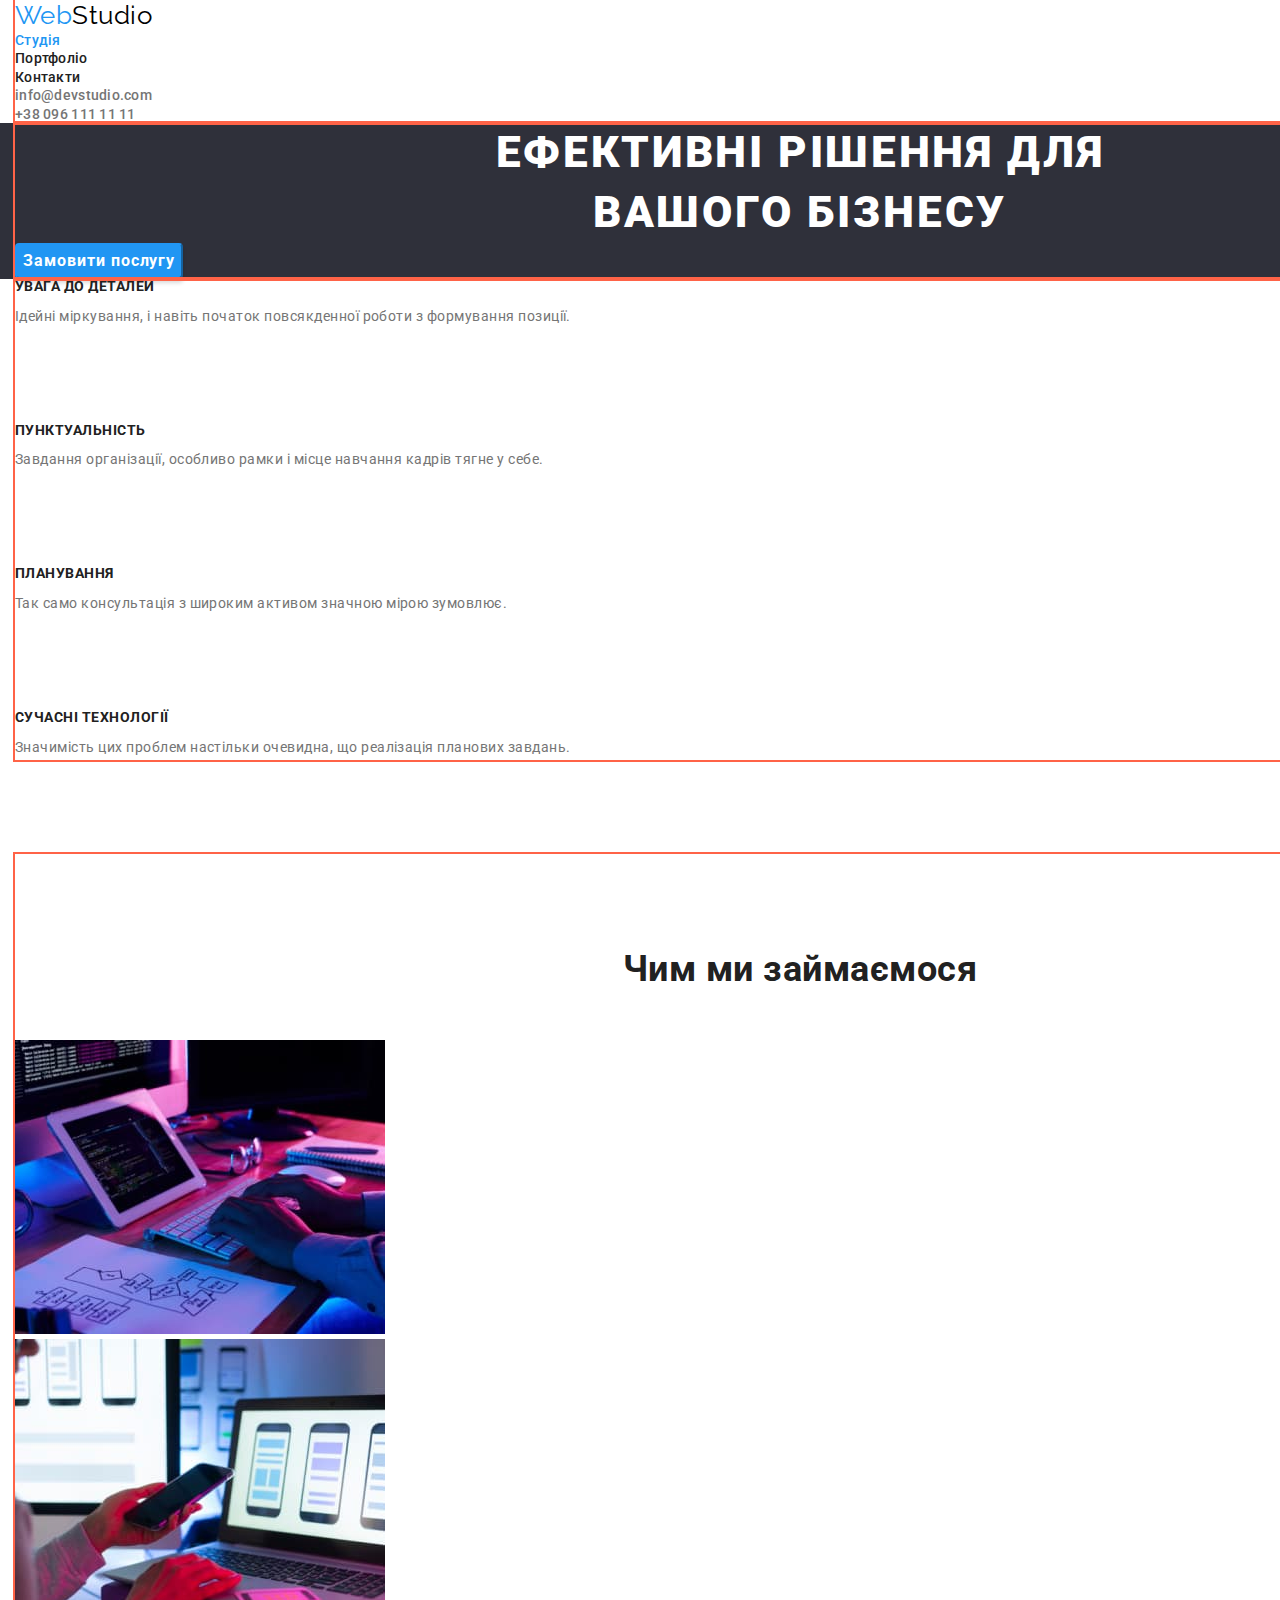
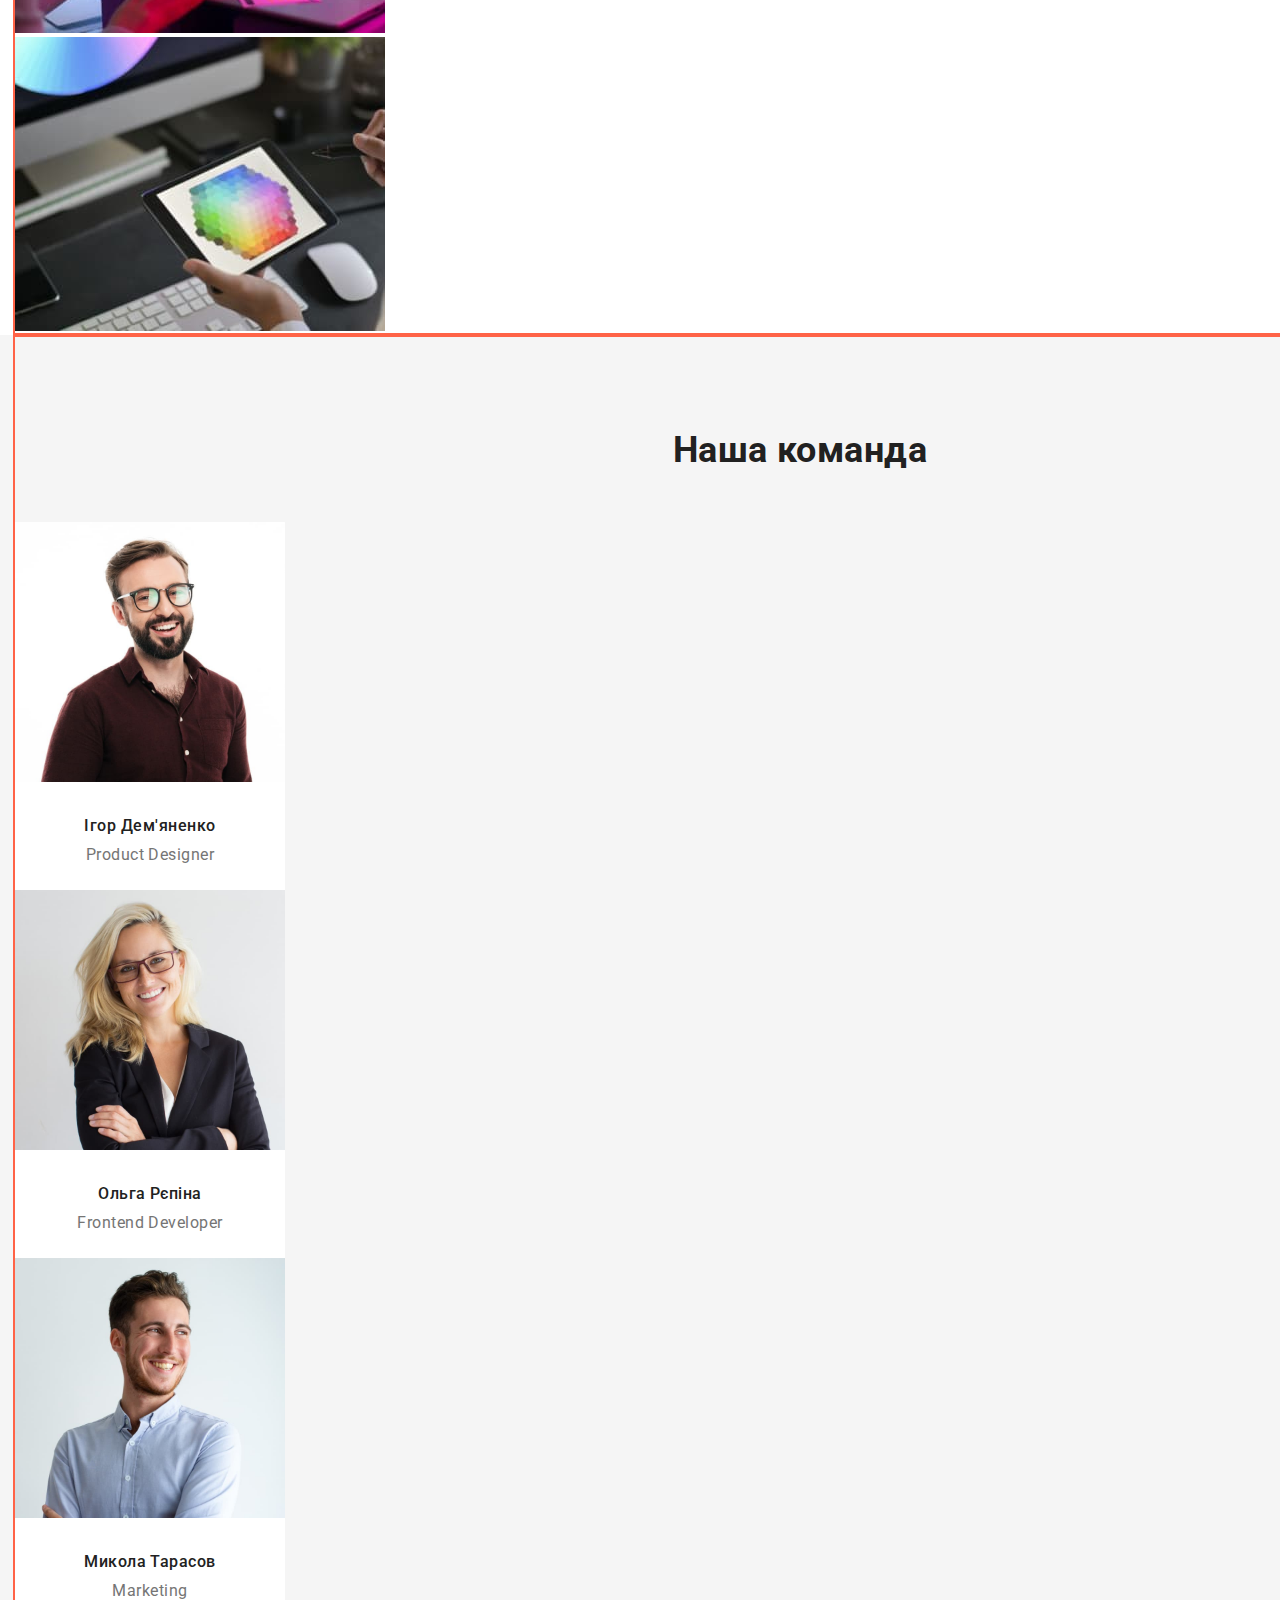
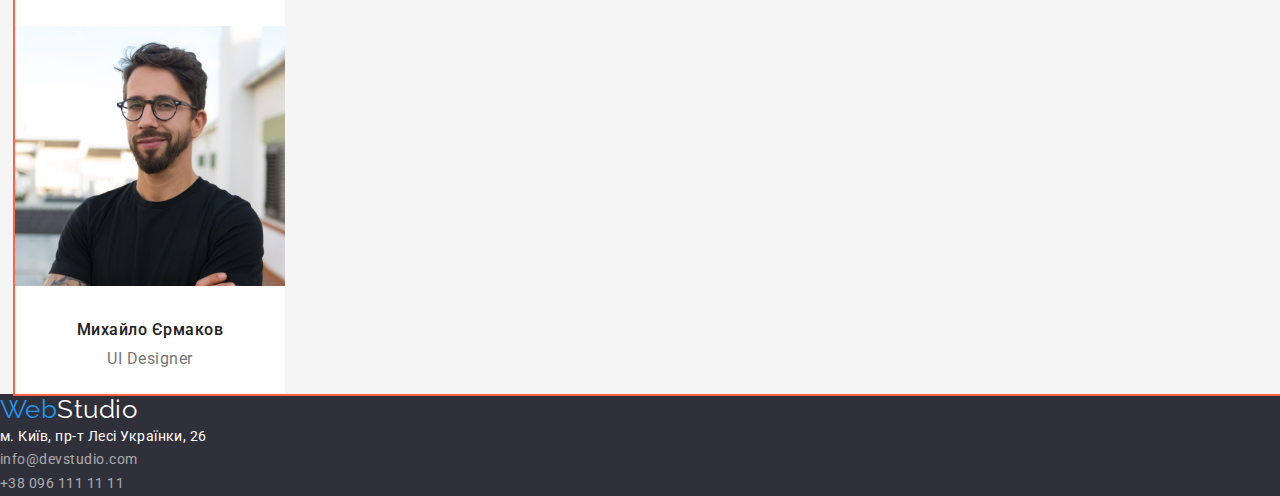
==== index.html @ c51c66f7 "commit add containers" ====
<!DOCTYPE html>
<html lang="en">
<head>
    <meta charset="UTF-8">
    <meta http-equiv="X-UA-Compatible" content="IE=edge">
    <meta name="viewport" content="width=device-width, initial-scale=1.0">
    <title>goit-markup-hw-01</title>
    <link rel="preconnect" href="https://fonts.googleapis.com">
    <link rel="preconnect" href="https://fonts.gstatic.com" crossorigin>
    <link href="https://fonts.googleapis.com/css2?family=Raleway:wght@700&family=Roboto:wght@400;500;700;900&display=swap"
        rel="stylesheet">
    <link rel="stylesheet" href="https://cdnjs.cloudflare.com/ajax/libs/modern-normalize/1.1.0/modern-normalize.min.css">
    <link rel="stylesheet" href="./css/styles.css">
</head>
<body>
    <header class="header">
        <div class="container">
            <a href="./index.html" class="logo">Web<span class="logo-header">Studio</span></a>
            <nav class="site-nav">
                <ul class="site-nav-list">
                    <li><a href="./index.html" class="site-page current">Студія</a></li>
                    <li><a href="./portfolio.html" class="site-page">Портфоліо</a></li>
                    <li><a href="#" class="site-page">Контакти</a></li>
                </ul>
            </nav>
            <ul class="contact">
                <li><a href="mailto:info@devstudio.com" class="contact-item">info@devstudio.com</a></li>
                <li><a href="tel:+380961111111" class="contact-item">+38 096 111 11 11</a></li>
            </ul>
        </div>
    </header>
    <main>
        <section class="hero">
            <div class="container">
                <h1 class="hero-title">Ефективні рішення для <br> вашого бізнесу</h1>
                <button type="button" class="hero-button">Замовити послугу</button>
            </div>
        </section>
        <section class="section">
            <div class="container"> 
                <h2 hidden class="section-title">Особливості</h2>
                <ul class="feature-list">
                    <li class="feature-item">
                        <h3 class="feature-title">УВАГА ДО ДЕТАЛЕЙ</h3>
                        <p class="feature-text">Ідейні міркування, і навіть початок повсякденної роботи з формування позиції.</p>
                    </li>
                    <li class="feature-item">
                        <h3 class="feature-title">ПУНКТУАЛЬНІСТЬ</h3>
                        <p class="feature-text">Завдання організації, особливо рамки і місце навчання кадрів тягне у себе.</p>
                    </li>
                    <li class="feature-item">
                        <h3 class="feature-title">ПЛАНУВАННЯ</h3>
                        <p class="feature-text">Так само консультація з широким активом значною мірою зумовлює.</p>
                    </li>
                    <li class="feature-item">
                        <h3 class="feature-title">СУЧАСНІ ТЕХНОЛОГІЇ</h3>
                        <p class="feature-text">Значимість цих проблем настільки очевидна, що реалізація планових завдань.</p>
                    </li>
                </ul>
            </div>
        </section>
        <section class="section">
            <div class="container">
                <h2 class="section-title">Чим ми займаємося</h2>
                <ul class="section-list">
                    <li class="section-item">
                        <img src="./images/box1.jpg" alt="написання коду" width="370" height="294">
                    </li>
                    <li class="section-item">
                        <img src="./images/box2.jpg" alt="робота з мобільним додатком" width="370" height="294">
                    </li>
                    <li class="section-item">
                        <img src="./images/box3.jpg" alt="графічний дизайн" width="370" height="294">
                    </li>
                </ul>
            </div>
        </section>
        <section class="section2">
            <div class="container">
                <h2 class="section-title">Наша команда</h2>
                <ul class="section-list">
                    <li class="team-member">
                        <img src="./images/igor.jpg" alt="Ігор посміхається" width="270" height="260">
                        <h3 class="name">Ігор Дем'яненко</h3>
                        <p class="position">Product Designer</p>
                    </li>
                    <li class="team-member">
                        <img src="./images/olga.jpg" alt="Ольга посміхається" width="270" height="260">
                        <h3 class="name">Ольга Рєпіна</h3>
                        <p class="position">Frontend Developer</p>
                    </li>
                    <li class="team-member">
                        <img src="./images/mukola.jpg" alt="Микола посміхається" width="270" height="260">
                        <h3 class="name">Микола Тарасов</h3>
                        <p class="position">Marketing</p>
                    </li>
                    <li class="team-member">
                        <img src="./images/mikhailo.jpg" alt="Михайло посміхається" width="270" height="260">
                        <h3 class="name">Михайло Єрмаков</h3>
                        <p class="position">UI Designer</p>
                    </li>
                </ul>
            </div>
        </section>
    </main>
    <footer class="footer">
        <a href="./index.html" class="logo">Web<span class="logo-footer">Studio</span></a>
        <address>
            <ul>
                <li>
                    <a href="http://goo.gl/maps/EYFqaQT7nmF1bGZo6" target="_blank" rel="noopener noreferrer" class="footer-adress">м. Київ, пр-т Лесі Українки, 26</a>
                </li>
                <li>
                    <a href="mailto:info@devstudio.com" class="footer-contact">info@devstudio.com</a>
                </li>
                <li>
                    <a href="tel:+380961111111" class="footer-contact">+38 096 111 11 11</a>
                </li>
            </ul>
        </address>
    </footer>
</body>
</html>
---- css/styles.css ----
*, ::after, ::before {
    box-sizing: border-box;
}
:root {
    --primary-text-color: #212121;
    --p-text-color: #757575;
    --accent-color: #2196F3;
    --contacts-footer-color: rgba(255, 255, 255, 0.6);
    --main-backgroud-color: #FFFFFF;
    --light-backgroud-color: #F5F5F5;
    --dark-backgroud-color: #2F303A;
    --white-color: #FFFFFF;
    --button-color: #F5F4FA;
}

body {
    background-color: var(--main-backgroud-color);
    color: var(--primary-text-color);
    font-family: 'Roboto', sans-serif;
    width: 1600px;
    height: 2279px;
    letter-spacing: 0.03em;
}
/* General rules */
h1,
h2,
h3,
h4,
h5,
h6,
p {
    margin-top: 0;
    margin-bottom: 0;
}

ul {
    padding: 0;
    margin: 0;
    list-style: none;
}

p {color: var(--p-text-color);}

.header {}
.container {
    margin-right: 15px;
    margin-left: 15px;
    height: ;
    width: 1230;
    outline: 2px solid tomato;
}
/* Logo */

.logo {
    font-family: 'Raleway', sans-serif;
    font-size: 26px;
    line-height: 1.19;
    color: var(--accent-color);
    text-decoration: none;
}
.logo-header {
    color: black;
}

/* Site-nav */

.site-nav .site-page {
    font-family: 'Roboto';
    font-weight: 500;
    font-size: 14px;
    line-height: 1.14;
    color: var(--primary-text-color);
    letter-spacing: 0.02em;
    text-decoration: none;
}
.site-page:hover,
.site-page:focus {
    color: var(--accent-color);
}
.site-nav .site-page.current {
    color: var(--accent-color);
}
.contact-item {
    color: var(--p-text-color);
    font-weight: 500;
    font-size: 14px;
    line-height: 1.14;
    letter-spacing: 0.02em;
    text-decoration: none;
}

.contact-item:hover,
.contact-item:focus {
    color: var(--accent-color);
}
/* Main */

.hero {
    background-color: var(--dark-backgroud-color);
    text-align: center;
}
.hero-title {
    font-weight: 900;
    font-size: 44px;
    line-height: 1.36;
    letter-spacing: 0.06em;
    text-transform: uppercase;
    color: var(--white-color);
    padding: 
}
.hero-button {
    background-color: var(--accent-color);
    color: var(--white-color);
    font-weight: 700;
    font-size: 16px;
    line-height: 1.88;
    display: flex;
    align-items: center;
    text-align: center;
    letter-spacing: 0.06em;
    box-shadow: 0px 4px 4px rgba(0, 0, 0, 0.15);
    border-color: var(--accent-color);
    border-radius: 4px;
    padding: 
    min-width: 216px;
}
/* Peculiarities */
.section-title {
    padding-top: 94px;
    font-size: 36px;
    line-height: 1.17;
    text-align: center;
}
.feature-title {
    margin-top: 0;
    margin-bottom: 10px;
    font-size: 14px;
    line-height: 1.14;
    text-transform: uppercase;
}
.feature-text {
    margin-top: 0;
    margin-bottom: 94px;
    font-size: 14px;
    line-height: 1.71;
}

/* Work */

.section2 {
    background-color: var(--light-backgroud-color);
}

/* Team */
.section-title {
    padding-bottom: 50px;
    padding-top: 94px;
}
.team-member {
    background-color: var(--white-color);
    width: 270px;
    height: 368px;
}
.team-member .name {
    margin-top: 30px;
    margin-bottom: 10px;
    font-weight: 500;
    font-size: 16px;
    line-height: 1.19;
    text-align: center;
}
.team-member .position {
    margin: 0 30px 70px;
    font-size: 16px;
    line-height: 1.19;
    text-align: center;
}
/* Portfolio servises */
.button {
    font-family: inherit;
    font-weight: 500;
    font-size: 16px;
    line-height: 1.63;
    color: var(--primary-text-color);
    background-color: var(--button-color);
    border-color: var(--button-color);
    border-radius: 4px;
    padding: 6px 22px;
    min-width: 130px;
}
.button:hover,
.button:focus {
    color: var(--white-color);
    background-color: var(--accent-color) 
}
.project-title {
    margin-bottom: 4px;
    padding-right: 24px;
    padding-left: 24px;
    font-size: 18px;
    line-height: 2;
    letter-spacing: 0.06em;
}
.project-type {
    font-size: 16px;
    line-height: 1.88;
    margin-bottom: 20px;
    padding-right: 24px;
    padding-left: 24px;
}

/* Footer*/
.footer {
    background-color: var(--dark-backgroud-color);
}
.logo-footer {
    color: var(--white-color);
}
.footer-adress {
    color: var(--white-color);
    font-family: 'Roboto';
    font-style: normal;
    font-weight: 400;
    font-size: 14px;
    line-height: 1.71;
    text-decoration: none;
}
.footer-contact {
    color: var(--contacts-footer-color);
    font-family: 'Roboto';
    font-style: normal;
    font-weight: 400;
    font-size: 14px;
    line-height: 1.71;
    text-decoration: none;
}
.footer-contact:hover,
.footer-contact:focus {
    color: var(--accent-color);
}
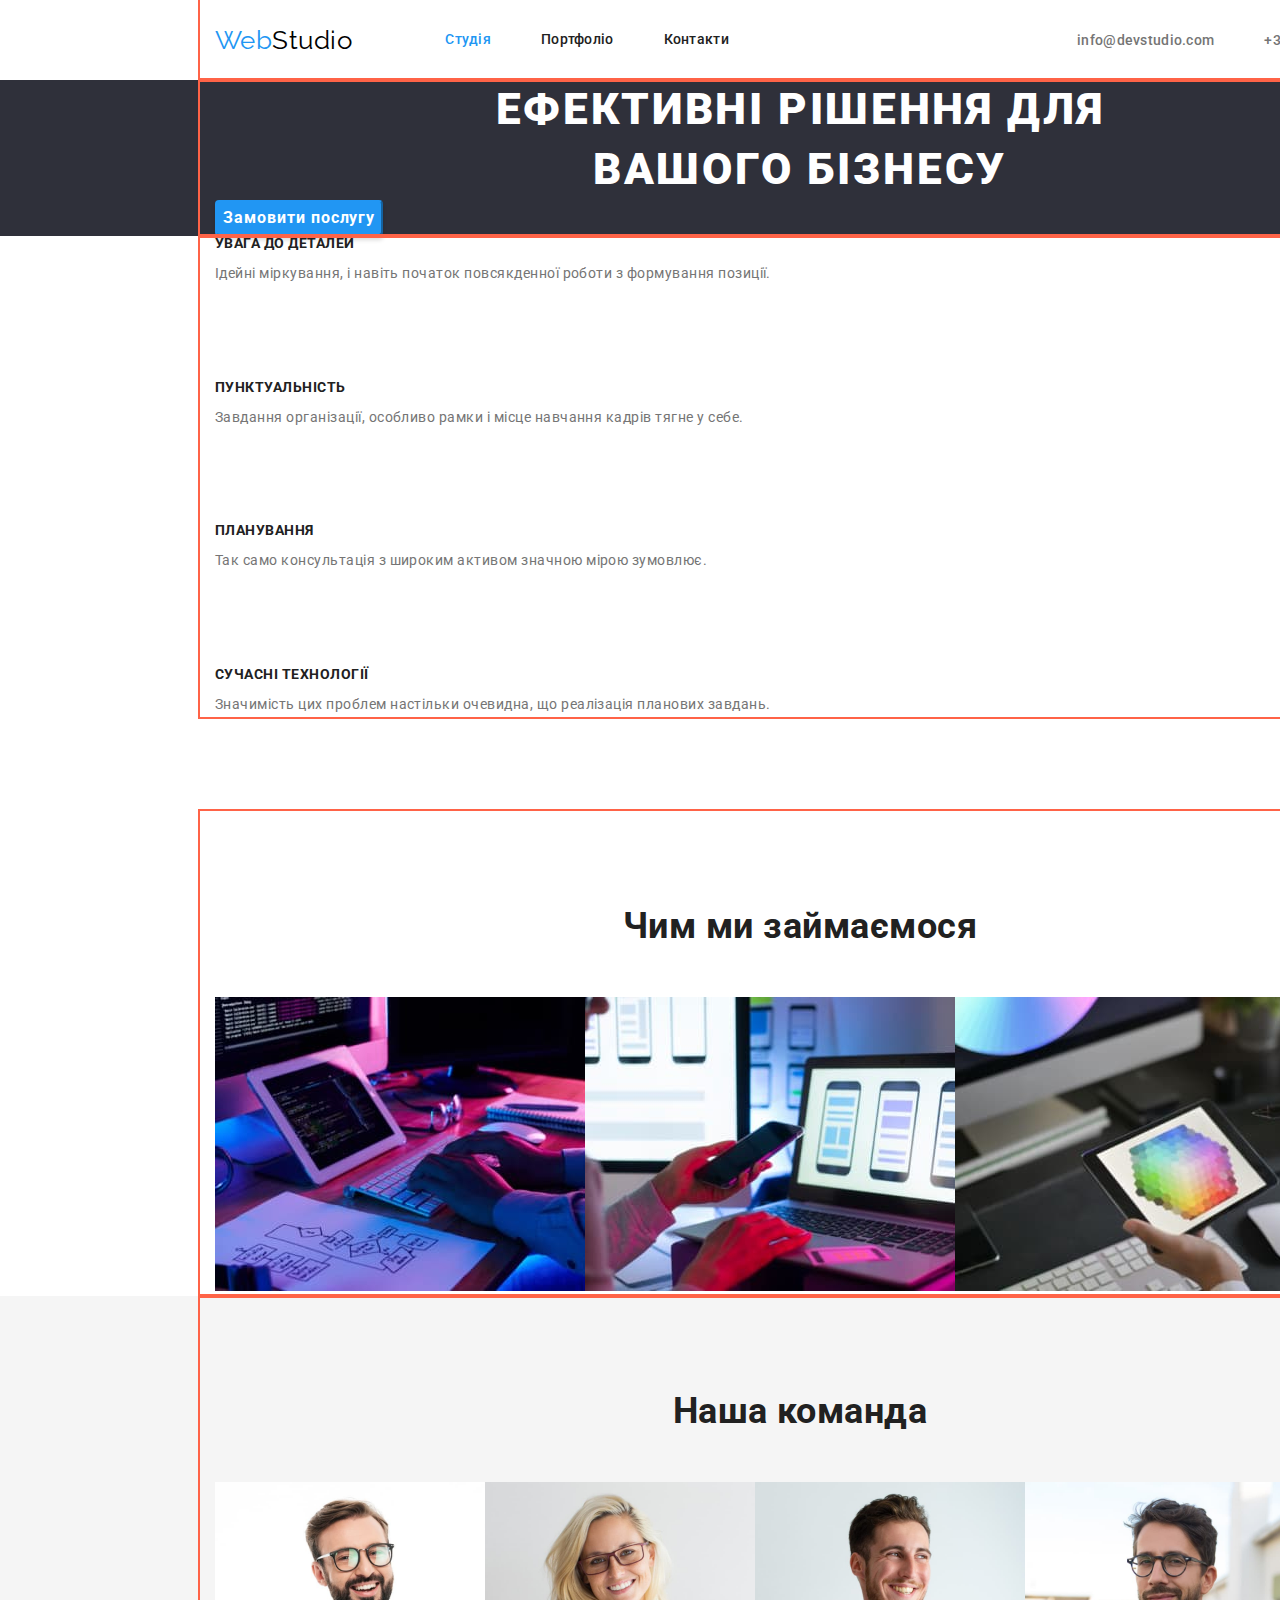
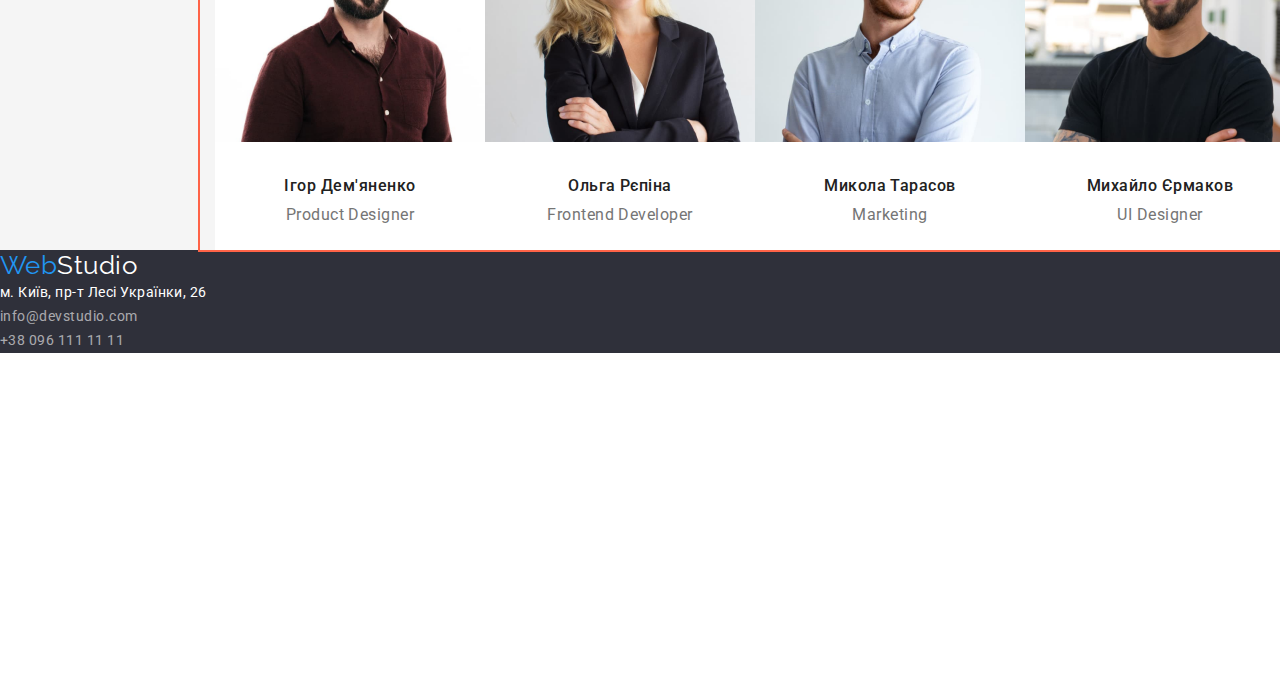
==== commit c89a66c3: "commit add flex header" ====
--- a/index.html
+++ b/index.html
@@ -14,18 +14,18 @@
 </head>
 <body>
     <header class="header">
-        <div class="container">
+        <div class="container main-nav">
             <a href="./index.html" class="logo">Web<span class="logo-header">Studio</span></a>
             <nav class="site-nav">
                 <ul class="site-nav-list">
-                    <li><a href="./index.html" class="site-page current">Студія</a></li>
-                    <li><a href="./portfolio.html" class="site-page">Портфоліо</a></li>
-                    <li><a href="#" class="site-page">Контакти</a></li>
+                    <li class="item"><a href="./index.html" class="site-page current">Студія</a></li>
+                    <li class="item"><a href="./portfolio.html" class="site-page">Портфоліо</a></li>
+                    <li class="item"><a href="#" class="site-page">Контакти</a></li>
                 </ul>
             </nav>
             <ul class="contact">
-                <li><a href="mailto:info@devstudio.com" class="contact-item">info@devstudio.com</a></li>
-                <li><a href="tel:+380961111111" class="contact-item">+38 096 111 11 11</a></li>
+                <li class="item"><a href="mailto:info@devstudio.com" class="contact-item">info@devstudio.com</a></li>
+                <li class="item"><a href="tel:+380961111111" class="contact-item">+38 096 111 11 11</a></li>
             </ul>
         </div>
     </header>
--- a/css/styles.css
+++ b/css/styles.css
@@ -41,17 +41,21 @@
 
 p {color: var(--p-text-color);}
 
-.header {}
+.header {
+    
+}
 .container {
-    margin-right: 15px;
-    margin-left: 15px;
-    height: ;
-    width: 1230;
+    margin-right: auto;
+    margin-left: auto;
+    padding: 0 15px;
+    width: 1200px;
     outline: 2px solid tomato;
 }
 /* Logo */
 
 .logo {
+    margin-right: 93px;
+
     font-family: 'Raleway', sans-serif;
     font-size: 26px;
     line-height: 1.19;
@@ -63,13 +67,26 @@
 }
 
 /* Site-nav */
-
+.main-nav {
+    display: flex;
+    align-items: center;
+}
+.site-nav-list {
+    display: flex;
+}
+.site-nav-list .item:not(:last-child){
+    margin-right: 50px;
+}
 .site-nav .site-page {
+    display: block;
+    padding-top: 32px;
+    padding-bottom: 32px;
+
+    color: var(--primary-text-color);
     font-family: 'Roboto';
     font-weight: 500;
     font-size: 14px;
     line-height: 1.14;
-    color: var(--primary-text-color);
     letter-spacing: 0.02em;
     text-decoration: none;
 }
@@ -79,6 +96,13 @@
 }
 .site-nav .site-page.current {
     color: var(--accent-color);
+}
+.contact {
+    display: flex;
+    margin-left: auto;
+}
+.contact .item + .item {
+    margin-left: 50px;
 }
 .contact-item {
     color: var(--p-text-color);
@@ -156,6 +180,9 @@
     padding-bottom: 50px;
     padding-top: 94px;
 }
+.section-list {
+    display: flex;
+}
 .team-member {
     background-color: var(--white-color);
     width: 270px;
@@ -176,6 +203,9 @@
     text-align: center;
 }
 /* Portfolio servises */
+.services-list {
+    display: flex;
+}
 .button {
     font-family: inherit;
     font-weight: 500;
@@ -193,6 +223,14 @@
     color: var(--white-color);
     background-color: var(--accent-color) 
 }
+.project-list {
+    display: flex;
+    flex-wrap: wrap;
+}
+.project-list-item {
+    margin-right: 30px;
+    margin-bottom: 30px;
+}
 .project-title {
     margin-bottom: 4px;
     padding-right: 24px;
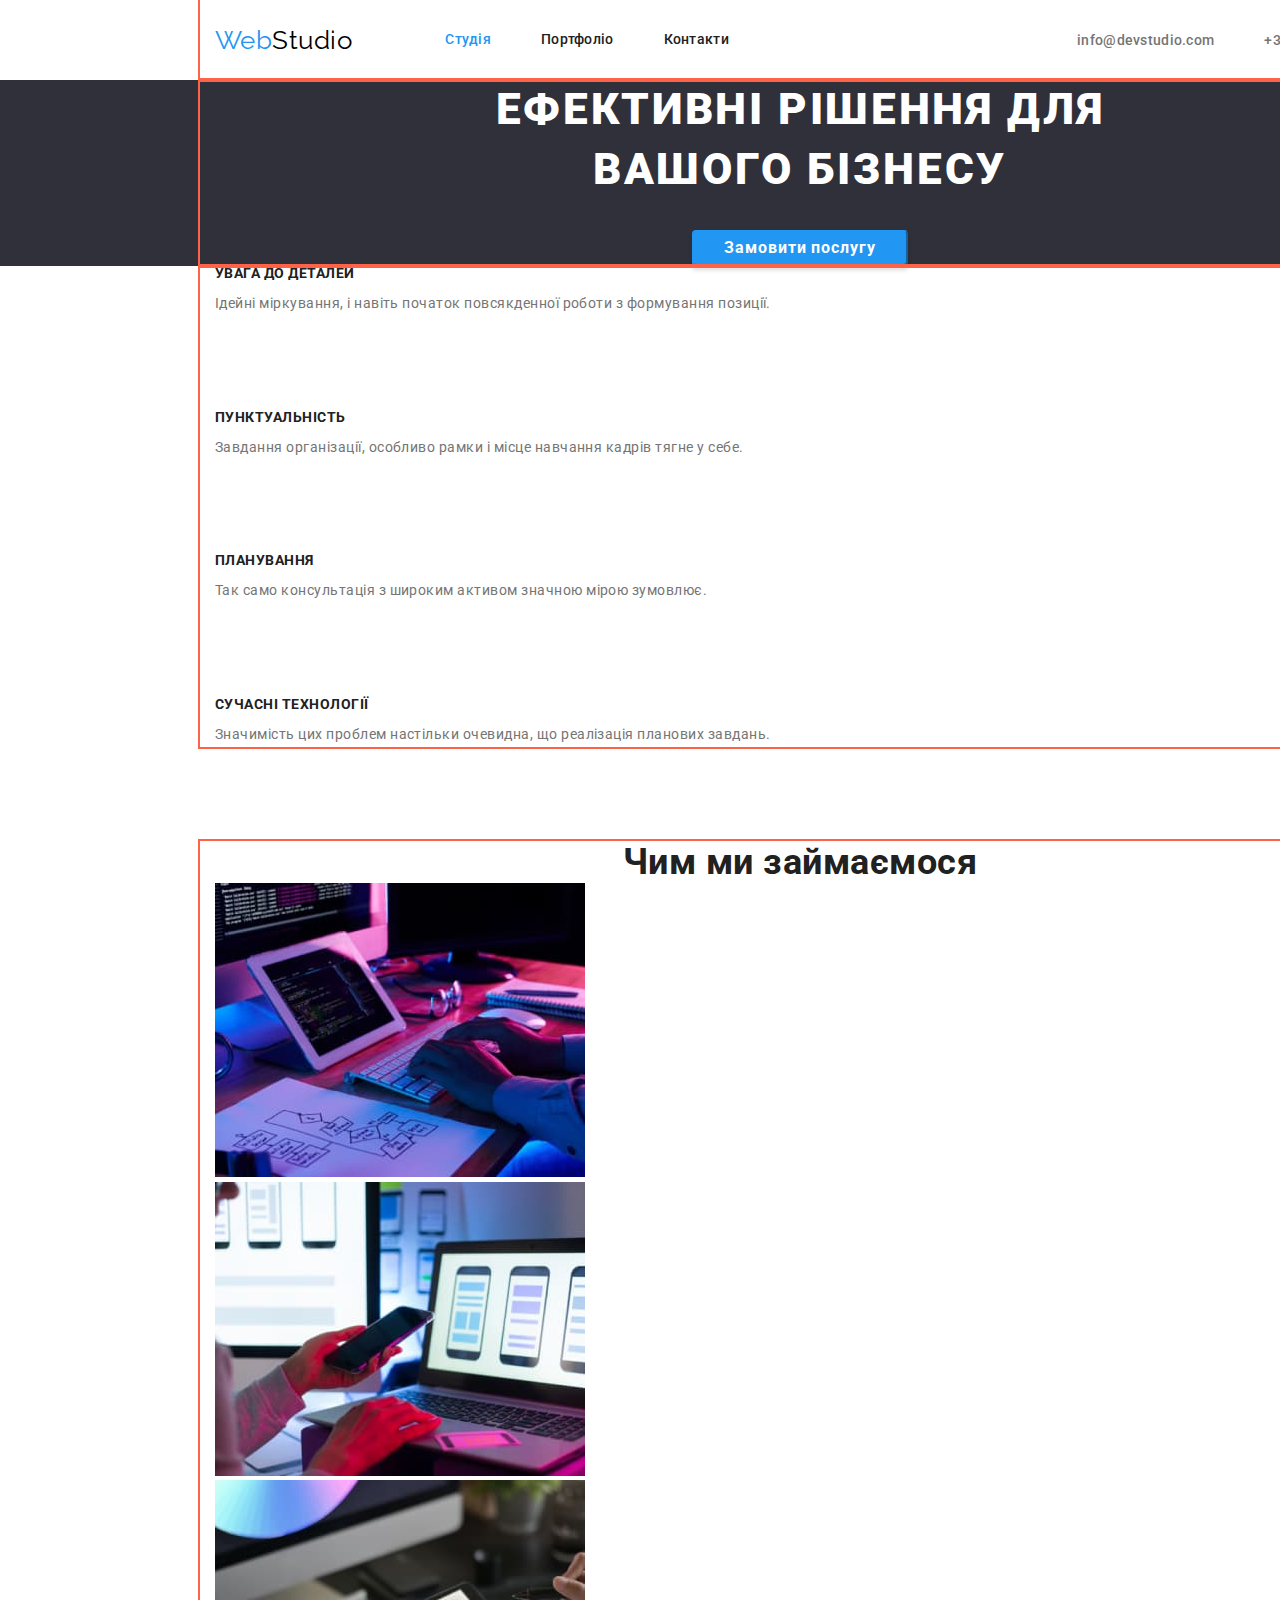
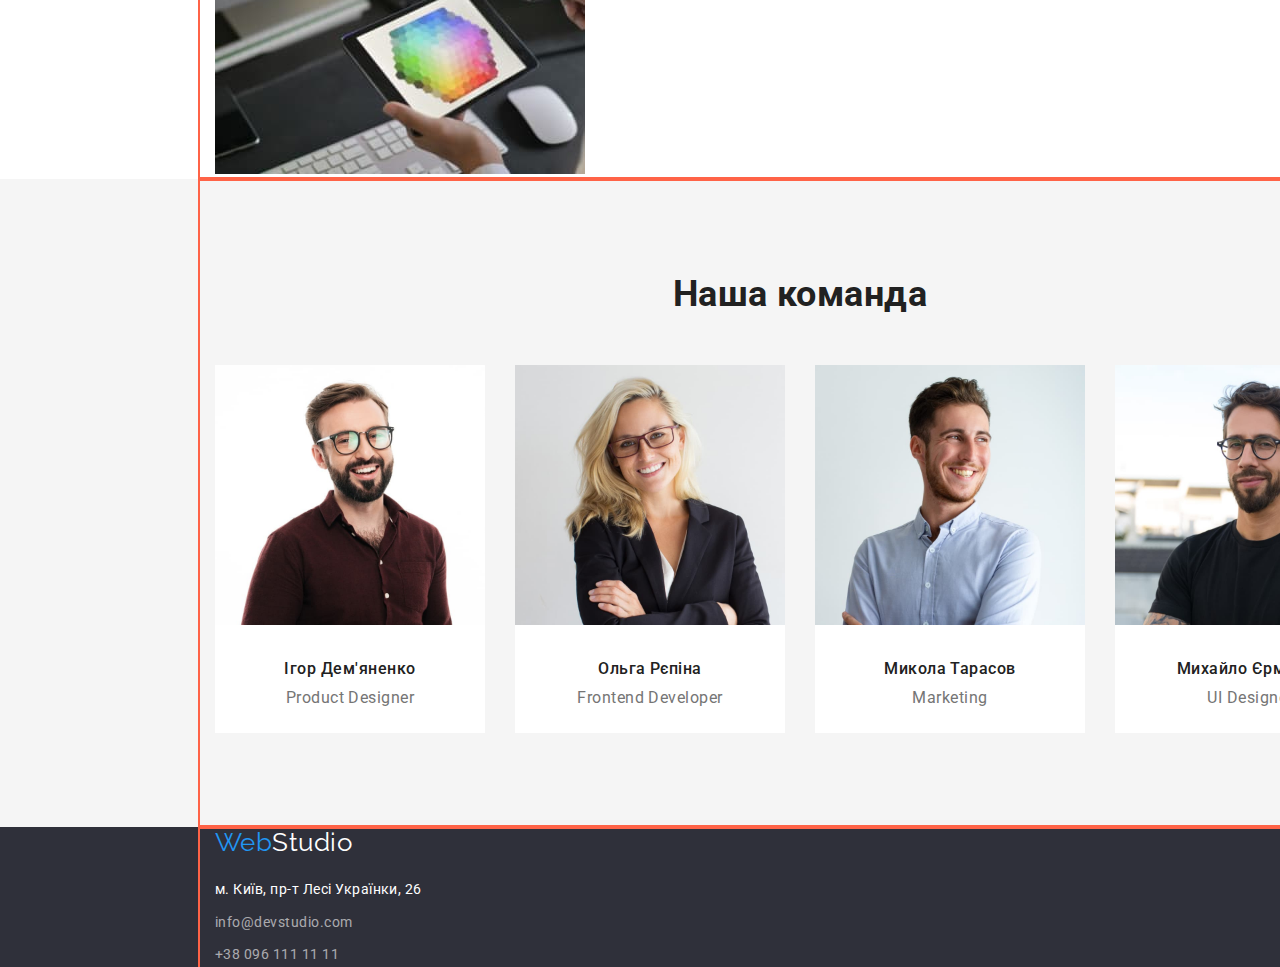
==== commit 216e010d: "commit add flex projects" ====
--- a/index.html
+++ b/index.html
@@ -63,7 +63,7 @@
             <div class="container">
                 <h2 class="section-title">Чим ми займаємося</h2>
                 <ul class="section-list">
-                    <li class="section-item">
+                    <li class="item">
                         <img src="./images/box1.jpg" alt="написання коду" width="370" height="294">
                     </li>
                     <li class="section-item">
@@ -77,8 +77,8 @@
         </section>
         <section class="section2">
             <div class="container">
-                <h2 class="section-title">Наша команда</h2>
-                <ul class="section-list">
+                <h2 class="section2-title">Наша команда</h2>
+                <ul class="section2-list">
                     <li class="team-member">
                         <img src="./images/igor.jpg" alt="Ігор посміхається" width="270" height="260">
                         <h3 class="name">Ігор Дем'яненко</h3>
@@ -104,20 +104,23 @@
         </section>
     </main>
     <footer class="footer">
-        <a href="./index.html" class="logo">Web<span class="logo-footer">Studio</span></a>
-        <address>
-            <ul>
-                <li>
-                    <a href="http://goo.gl/maps/EYFqaQT7nmF1bGZo6" target="_blank" rel="noopener noreferrer" class="footer-adress">м. Київ, пр-т Лесі Українки, 26</a>
-                </li>
-                <li>
-                    <a href="mailto:info@devstudio.com" class="footer-contact">info@devstudio.com</a>
-                </li>
-                <li>
-                    <a href="tel:+380961111111" class="footer-contact">+38 096 111 11 11</a>
-                </li>
-            </ul>
-        </address>
+        <div class="container">
+            <a href="./index.html" class="logo">Web<span class="logo-footer">Studio</span></a>
+            <address>
+                <ul class="address">
+                    <li class="item">
+                        <a href="http://goo.gl/maps/EYFqaQT7nmF1bGZo6" target="_blank" rel="noopener noreferrer"
+                            class="footer-adress">м. Київ, пр-т Лесі Українки, 26</a>
+                    </li>
+                    <li class="item">
+                        <a href="mailto:info@devstudio.com" class="footer-contact">info@devstudio.com</a>
+                    </li>
+                    <li class="item">
+                        <a href="tel:+380961111111" class="footer-contact">+38 096 111 11 11</a>
+                    </li>
+                </ul>
+            </address>
+        </div>
     </footer>
 </body>
 </html>--- a/css/styles.css
+++ b/css/styles.css
@@ -124,33 +124,34 @@
     text-align: center;
 }
 .hero-title {
+    margin-bottom: 30px;
+
     font-weight: 900;
     font-size: 44px;
     line-height: 1.36;
     letter-spacing: 0.06em;
     text-transform: uppercase;
     color: var(--white-color);
-    padding: 
 }
 .hero-button {
+    display: inline-block;
+
     background-color: var(--accent-color);
     color: var(--white-color);
     font-weight: 700;
     font-size: 16px;
     line-height: 1.88;
-    display: flex;
     align-items: center;
     text-align: center;
     letter-spacing: 0.06em;
     box-shadow: 0px 4px 4px rgba(0, 0, 0, 0.15);
     border-color: var(--accent-color);
     border-radius: 4px;
-    padding: 
     min-width: 216px;
 }
 /* Peculiarities */
-.section-title {
-    padding-top: 94px;
+.section-title,
+.section2-title {
     font-size: 36px;
     line-height: 1.17;
     text-align: center;
@@ -170,20 +171,29 @@
 }
 
 /* Work */
+.section-list .item + .item {
+    margin-left: 30px;
+}
+
+/* Team */
 
 .section2 {
     background-color: var(--light-backgroud-color);
 }
-
-/* Team */
-.section-title {
+.section2-title {
     padding-bottom: 50px;
     padding-top: 94px;
 }
-.section-list {
-    display: flex;
+.section2-list {
+    display: flex;
+    padding-bottom: 94px;
+}
+.section2-list .team-member + .team-member {
+    margin-left: 30px;
 }
 .team-member {
+    padding-bottom: 94px;
+
     background-color: var(--white-color);
     width: 270px;
     height: 368px;
@@ -203,8 +213,17 @@
     text-align: center;
 }
 /* Portfolio servises */
+.projects {
+    margin-top: 94px;
+}
+
 .services-list {
     display: flex;
+    margin-bottom: 50px;
+    justify-content: center;
+}
+.services-list .item + .item {
+    margin-left: 8px;
 }
 .button {
     font-family: inherit;
@@ -226,10 +245,10 @@
 .project-list {
     display: flex;
     flex-wrap: wrap;
+    gap: 30px;
 }
 .project-list-item {
-    margin-right: 30px;
-    margin-bottom: 30px;
+    
 }
 .project-title {
     margin-bottom: 4px;
@@ -254,6 +273,12 @@
 .logo-footer {
     color: var(--white-color);
 }
+.address {
+    margin-top: 20px;
+}
+.address .item + .item {
+    margin-top: 9px;
+}
 .footer-adress {
     color: var(--white-color);
     font-family: 'Roboto';
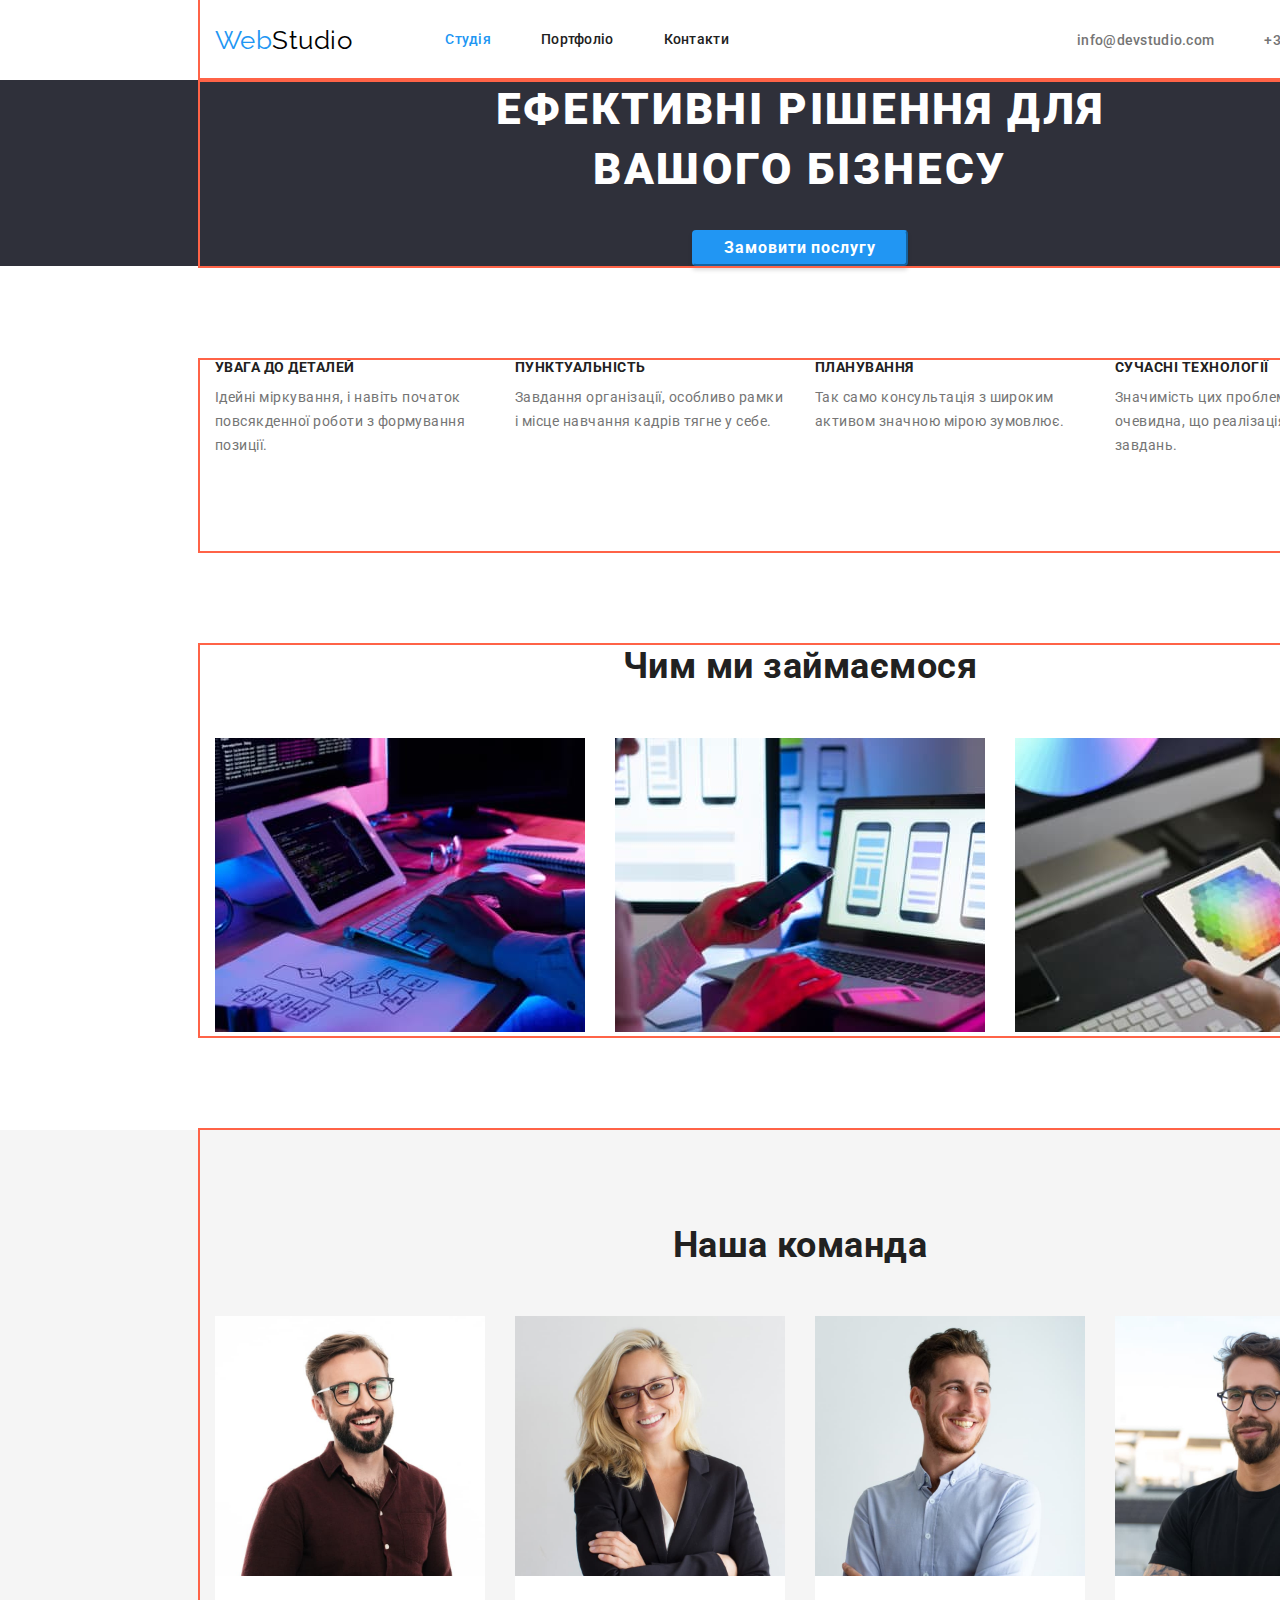
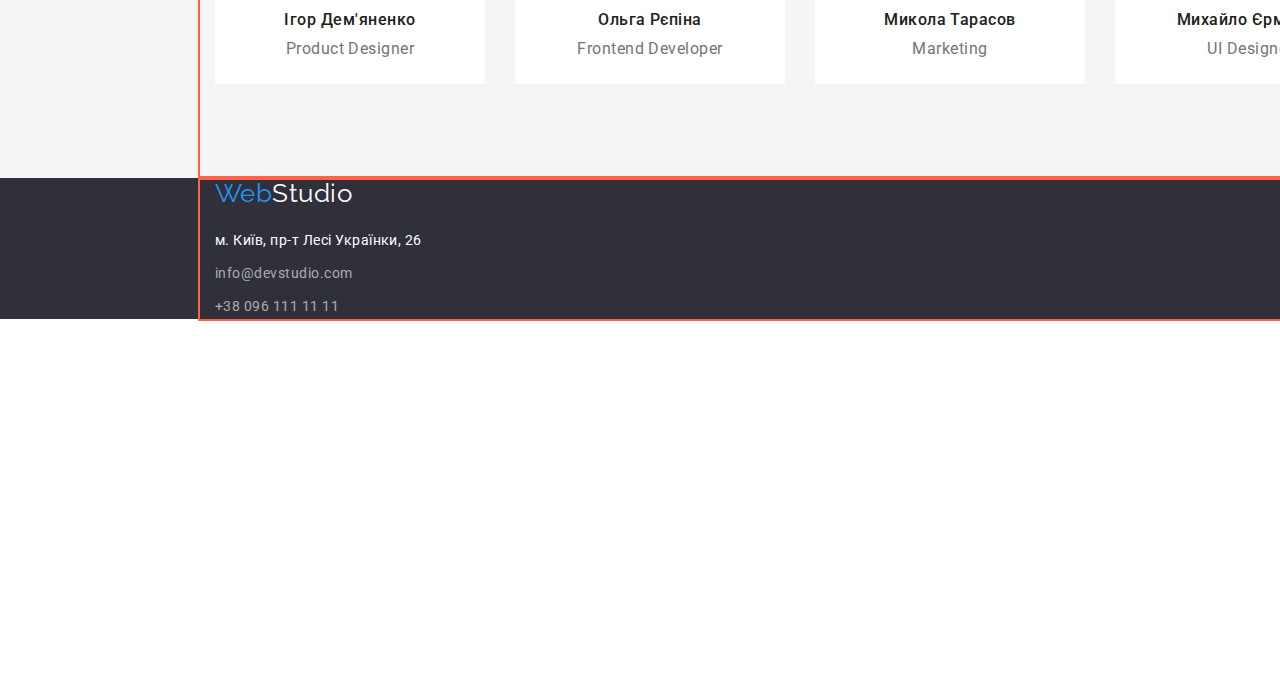
==== commit fc164f62: "commit add flex for all sections" ====
--- a/index.html
+++ b/index.html
@@ -40,19 +40,19 @@
             <div class="container"> 
                 <h2 hidden class="section-title">Особливості</h2>
                 <ul class="feature-list">
-                    <li class="feature-item">
+                    <li class="item">
                         <h3 class="feature-title">УВАГА ДО ДЕТАЛЕЙ</h3>
                         <p class="feature-text">Ідейні міркування, і навіть початок повсякденної роботи з формування позиції.</p>
                     </li>
-                    <li class="feature-item">
+                    <li class="item">
                         <h3 class="feature-title">ПУНКТУАЛЬНІСТЬ</h3>
                         <p class="feature-text">Завдання організації, особливо рамки і місце навчання кадрів тягне у себе.</p>
                     </li>
-                    <li class="feature-item">
+                    <li class="item">
                         <h3 class="feature-title">ПЛАНУВАННЯ</h3>
                         <p class="feature-text">Так само консультація з широким активом значною мірою зумовлює.</p>
                     </li>
-                    <li class="feature-item">
+                    <li class="item">
                         <h3 class="feature-title">СУЧАСНІ ТЕХНОЛОГІЇ</h3>
                         <p class="feature-text">Значимість цих проблем настільки очевидна, що реалізація планових завдань.</p>
                     </li>
--- a/css/styles.css
+++ b/css/styles.css
@@ -120,6 +120,8 @@
 /* Main */
 
 .hero {
+    margin-bottom: 94px;
+
     background-color: var(--dark-backgroud-color);
     text-align: center;
 }
@@ -150,6 +152,16 @@
     min-width: 216px;
 }
 /* Peculiarities */
+.feature-list {
+    display: flex;
+    flex-wrap: wrap;
+}
+.feature-list .item {
+    width: 270px;
+}
+.feature-list .item + .item {
+    margin-left: 30px;
+}
 .section-title,
 .section2-title {
     font-size: 36px;
@@ -171,9 +183,16 @@
 }
 
 /* Work */
-.section-list .item + .item {
-    margin-left: 30px;
-}
+
+.section {
+    margin-bottom: 94px;
+}
+.section-list {
+    display: flex;
+    justify-content: space-between;
+    margin-top: 50px;
+}
+
 
 /* Team */
 
@@ -215,6 +234,7 @@
 /* Portfolio servises */
 .projects {
     margin-top: 94px;
+    margin-bottom: 94px;
 }
 
 .services-list {
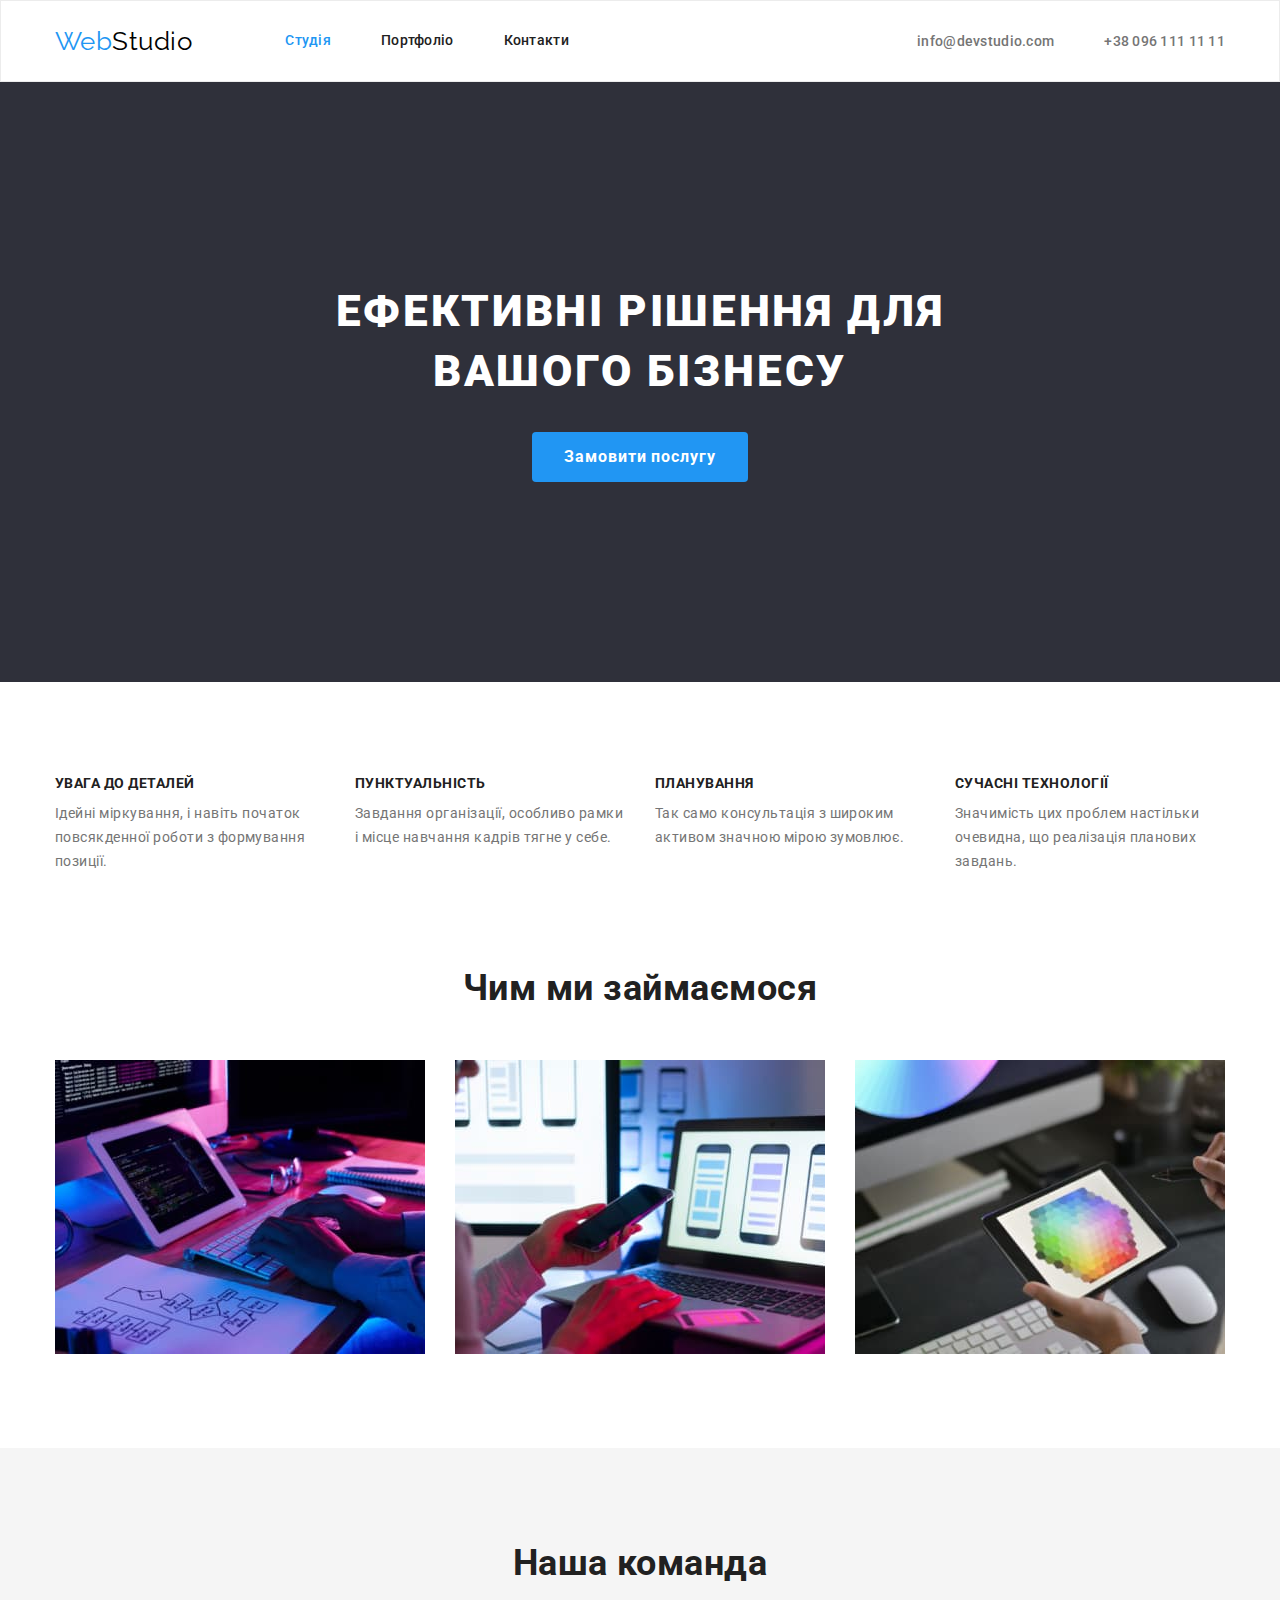
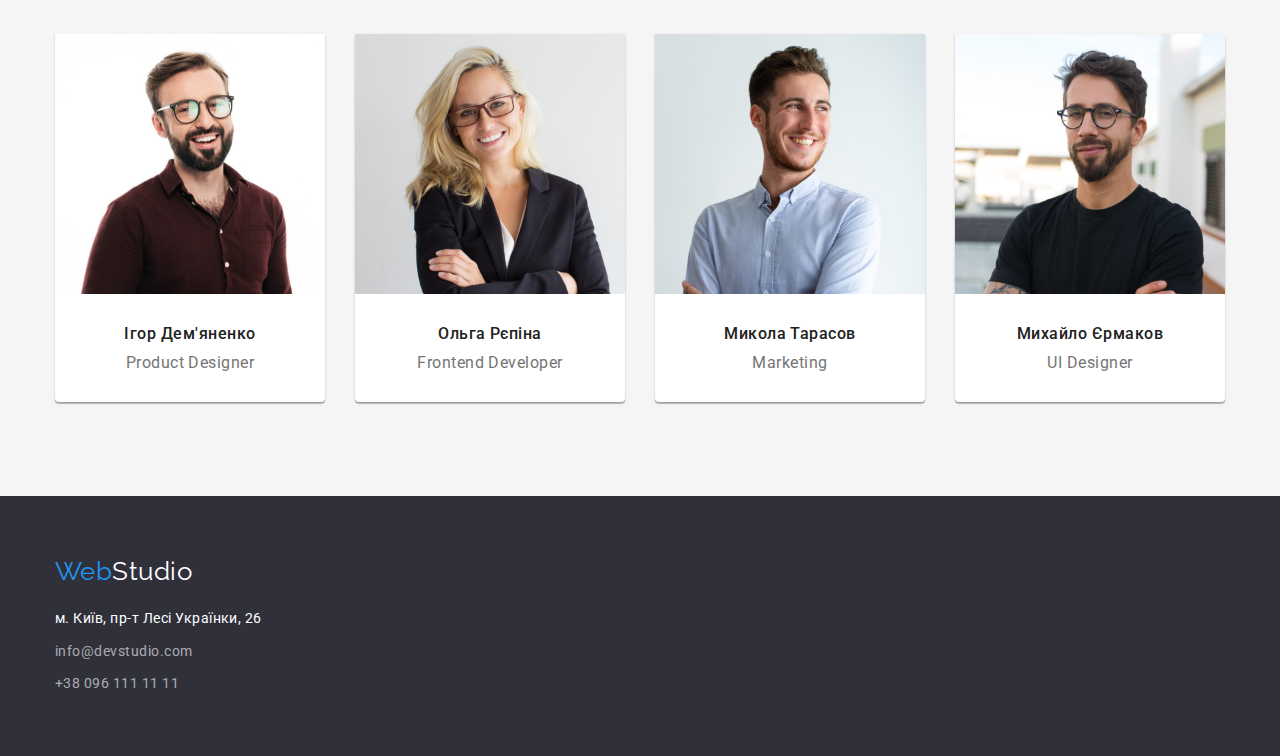
==== commit f56b7ee1: "commit add after mentor correction" ====
--- a/index.html
+++ b/index.html
@@ -59,43 +59,47 @@
                 </ul>
             </div>
         </section>
-        <section class="section">
+        <section class="section work">
             <div class="container">
                 <h2 class="section-title">Чим ми займаємося</h2>
                 <ul class="section-list">
                     <li class="item">
-                        <img src="./images/box1.jpg" alt="написання коду" width="370" height="294">
+                        <img src="./images/box1.jpg" alt="написання коду" width="370" height="294" style="display: block;">
                     </li>
                     <li class="section-item">
-                        <img src="./images/box2.jpg" alt="робота з мобільним додатком" width="370" height="294">
+                        <img src="./images/box2.jpg" alt="робота з мобільним додатком" width="370" height="294" style="display: block;">
                     </li>
                     <li class="section-item">
-                        <img src="./images/box3.jpg" alt="графічний дизайн" width="370" height="294">
+                        <img src="./images/box3.jpg" alt="графічний дизайн" width="370" height="294" style="display: block;">
                     </li>
                 </ul>
             </div>
         </section>
-        <section class="section2">
+        <section class="section our-team">
             <div class="container">
                 <h2 class="section2-title">Наша команда</h2>
                 <ul class="section2-list">
-                    <li class="team-member">
-                        <img src="./images/igor.jpg" alt="Ігор посміхається" width="270" height="260">
+                    <li class="team-member" style="box-shadow: 0px 1px 3px rgba(0, 0, 0, 0.12), 0px 1px 1px rgba(0, 0, 0, 0.14), 0px 2px 1px rgba(0, 0, 0, 0.2);
+border-radius: 0px 0px 4px 4px;">
+                        <img src="./images/igor.jpg" alt="Ігор посміхається" width="270" height="260" style="display: block;">
                         <h3 class="name">Ігор Дем'яненко</h3>
                         <p class="position">Product Designer</p>
                     </li>
-                    <li class="team-member">
-                        <img src="./images/olga.jpg" alt="Ольга посміхається" width="270" height="260">
+                    <li class="team-member" style="box-shadow: 0px 1px 3px rgba(0, 0, 0, 0.12), 0px 1px 1px rgba(0, 0, 0, 0.14), 0px 2px 1px rgba(0, 0, 0, 0.2);
+border-radius: 0px 0px 4px 4px;">
+                        <img src="./images/olga.jpg" alt="Ольга посміхається" width="270" height="260" style="display: block;">
                         <h3 class="name">Ольга Рєпіна</h3>
                         <p class="position">Frontend Developer</p>
                     </li>
-                    <li class="team-member">
-                        <img src="./images/mukola.jpg" alt="Микола посміхається" width="270" height="260">
+                    <li class="team-member" style="box-shadow: 0px 1px 3px rgba(0, 0, 0, 0.12), 0px 1px 1px rgba(0, 0, 0, 0.14), 0px 2px 1px rgba(0, 0, 0, 0.2);
+border-radius: 0px 0px 4px 4px;">
+                        <img src="./images/mukola.jpg" alt="Микола посміхається" width="270" height="260" style="display: block;">
                         <h3 class="name">Микола Тарасов</h3>
                         <p class="position">Marketing</p>
                     </li>
-                    <li class="team-member">
-                        <img src="./images/mikhailo.jpg" alt="Михайло посміхається" width="270" height="260">
+                    <li class="team-member" style="box-shadow: 0px 1px 3px rgba(0, 0, 0, 0.12), 0px 1px 1px rgba(0, 0, 0, 0.14), 0px 2px 1px rgba(0, 0, 0, 0.2);
+border-radius: 0px 0px 4px 4px;">
+                        <img src="./images/mikhailo.jpg" alt="Михайло посміхається" width="270" height="260" style="display: block;">
                         <h3 class="name">Михайло Єрмаков</h3>
                         <p class="position">UI Designer</p>
                     </li>
@@ -103,9 +107,9 @@
             </div>
         </section>
     </main>
-    <footer class="footer">
+    <footer class="footer" style="padding: 60px 0px;">
         <div class="container">
-            <a href="./index.html" class="logo">Web<span class="logo-footer">Studio</span></a>
+            <a href="./index.html" class="logo-footer">Web<span class="logo-footer-secondary">Studio</span></a>
             <address>
                 <ul class="address">
                     <li class="item">
--- a/css/styles.css
+++ b/css/styles.css
@@ -17,8 +17,6 @@
     background-color: var(--main-backgroud-color);
     color: var(--primary-text-color);
     font-family: 'Roboto', sans-serif;
-    width: 1600px;
-    height: 2279px;
     letter-spacing: 0.03em;
 }
 /* General rules */
@@ -42,14 +40,13 @@
 p {color: var(--p-text-color);}
 
 .header {
-    
+    border: 1px solid #ECECEC;
 }
 .container {
     margin-right: auto;
     margin-left: auto;
     padding: 0 15px;
     width: 1200px;
-    outline: 2px solid tomato;
 }
 /* Logo */
 
@@ -120,7 +117,7 @@
 /* Main */
 
 .hero {
-    margin-bottom: 94px;
+    padding: 200px 0px;
 
     background-color: var(--dark-backgroud-color);
     text-align: center;
@@ -136,21 +133,29 @@
     color: var(--white-color);
 }
 .hero-button {
-    display: inline-block;
+    display: block;
+    margin: 0 auto;
+    padding: 10px 32px;
 
     background-color: var(--accent-color);
     color: var(--white-color);
     font-weight: 700;
     font-size: 16px;
     line-height: 1.88;
-    align-items: center;
-    text-align: center;
     letter-spacing: 0.06em;
-    box-shadow: 0px 4px 4px rgba(0, 0, 0, 0.15);
     border-color: var(--accent-color);
     border-radius: 4px;
-    min-width: 216px;
-}
+    border: none;
+}
+.hero-button:hover {
+    box-shadow: 0px 4px 4px rgba(0, 0, 0, 0.15);
+}
+.section,
+.section.work {
+    padding-top: 94px;
+    padding-bottom: 94px;
+}
+
 /* Peculiarities */
 .feature-list {
     display: flex;
@@ -177,15 +182,17 @@
 }
 .feature-text {
     margin-top: 0;
-    margin-bottom: 94px;
+
     font-size: 14px;
     line-height: 1.71;
 }
 
 /* Work */
 
-.section {
-    margin-bottom: 94px;
+.section.work{
+    display: block;
+    padding-top: 0;
+    
 }
 .section-list {
     display: flex;
@@ -196,22 +203,19 @@
 
 /* Team */
 
-.section2 {
+.section.our-team {
     background-color: var(--light-backgroud-color);
 }
 .section2-title {
-    padding-bottom: 50px;
-    padding-top: 94px;
+    margin-bottom: 50px;
 }
 .section2-list {
     display: flex;
-    padding-bottom: 94px;
 }
 .section2-list .team-member + .team-member {
     margin-left: 30px;
 }
 .team-member {
-    padding-bottom: 94px;
 
     background-color: var(--white-color);
     width: 270px;
@@ -226,16 +230,11 @@
     text-align: center;
 }
 .team-member .position {
-    margin: 0 30px 70px;
     font-size: 16px;
     line-height: 1.19;
     text-align: center;
 }
 /* Portfolio servises */
-.projects {
-    margin-top: 94px;
-    margin-bottom: 94px;
-}
 
 .services-list {
     display: flex;
@@ -255,7 +254,9 @@
     border-color: var(--button-color);
     border-radius: 4px;
     padding: 6px 22px;
+    border: none;
     min-width: 130px;
+    cursor: pointer;
 }
 .button:hover,
 .button:focus {
@@ -267,13 +268,15 @@
     flex-wrap: wrap;
     gap: 30px;
 }
+.container-project {
+    padding: 20px 24px;
+}
 .project-list-item {
     
 }
 .project-title {
     margin-bottom: 4px;
-    padding-right: 24px;
-    padding-left: 24px;
+
     font-size: 18px;
     line-height: 2;
     letter-spacing: 0.06em;
@@ -291,6 +294,14 @@
     background-color: var(--dark-backgroud-color);
 }
 .logo-footer {
+
+    font-family: 'Raleway', sans-serif;
+    font-size: 26px;
+    line-height: 1.19;
+    color: var(--accent-color);
+    text-decoration: none;
+}
+.logo-footer-secondary {
     color: var(--white-color);
 }
 .address {
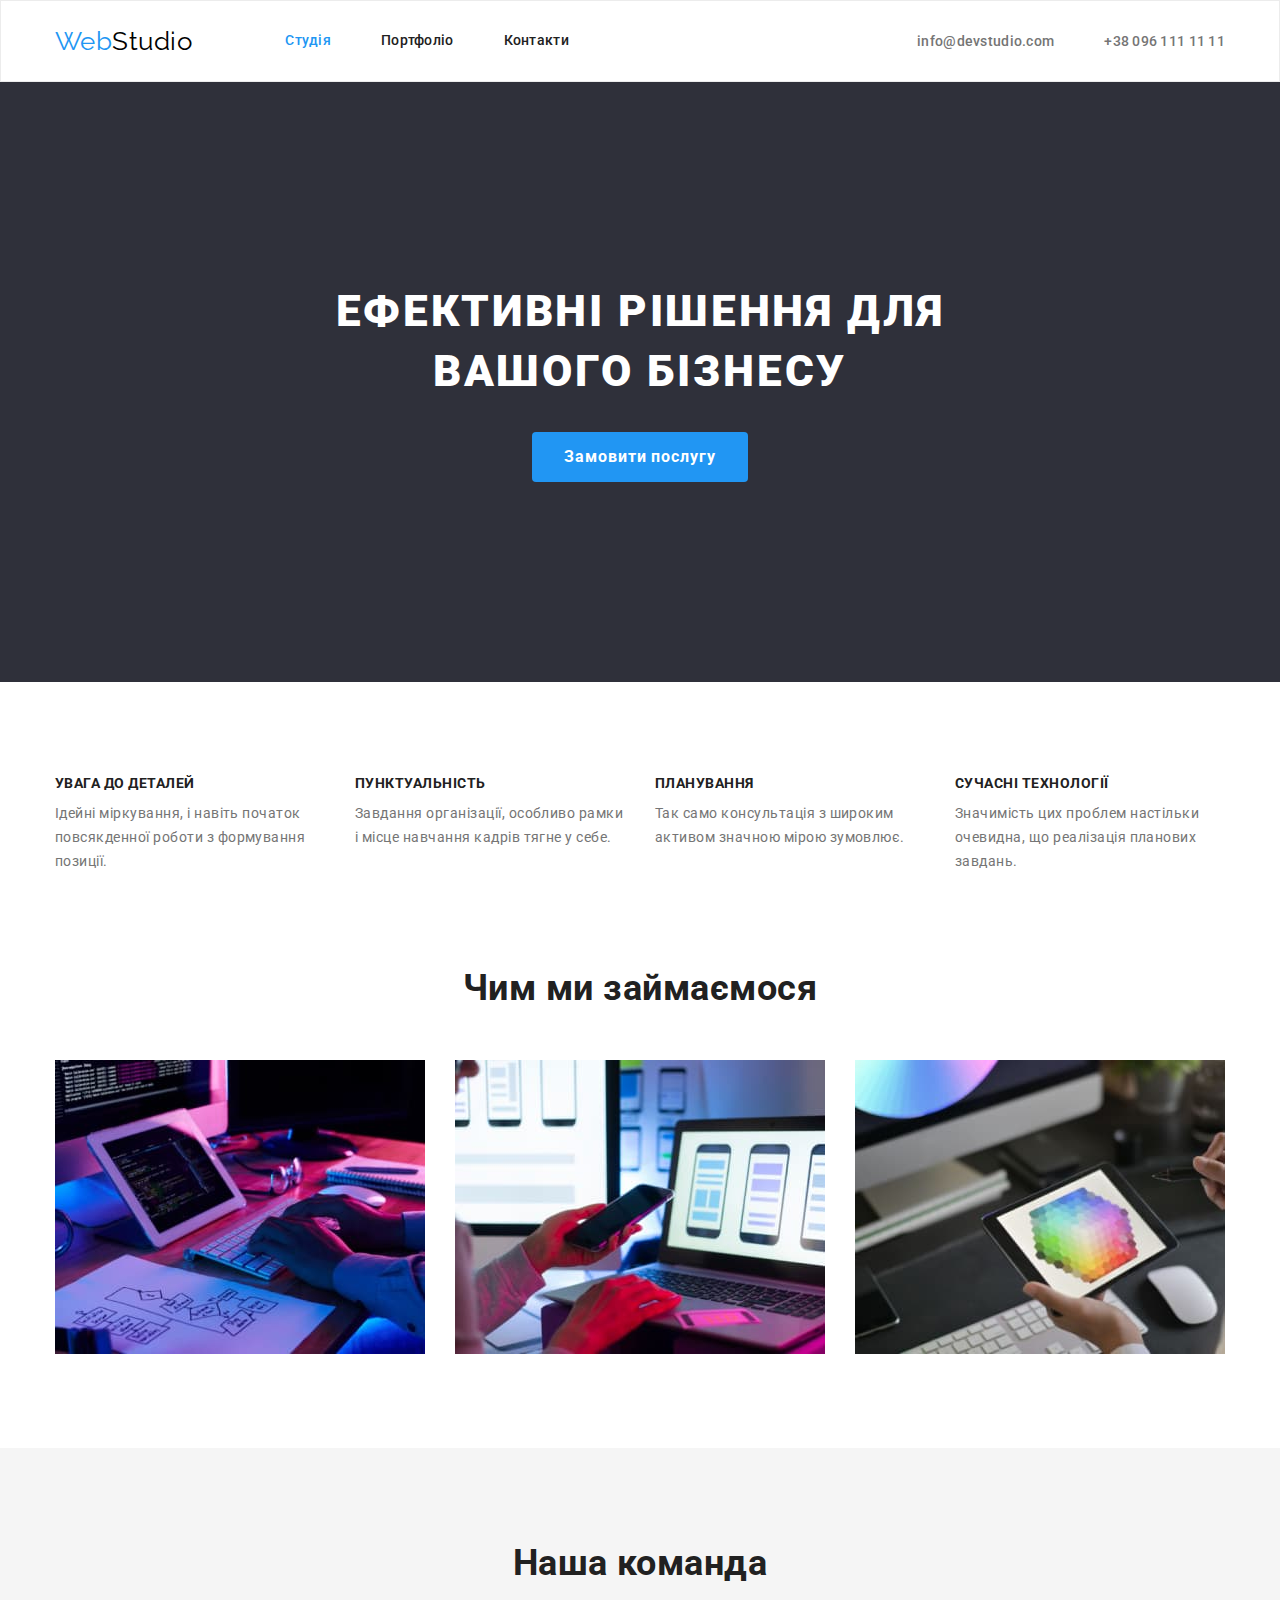
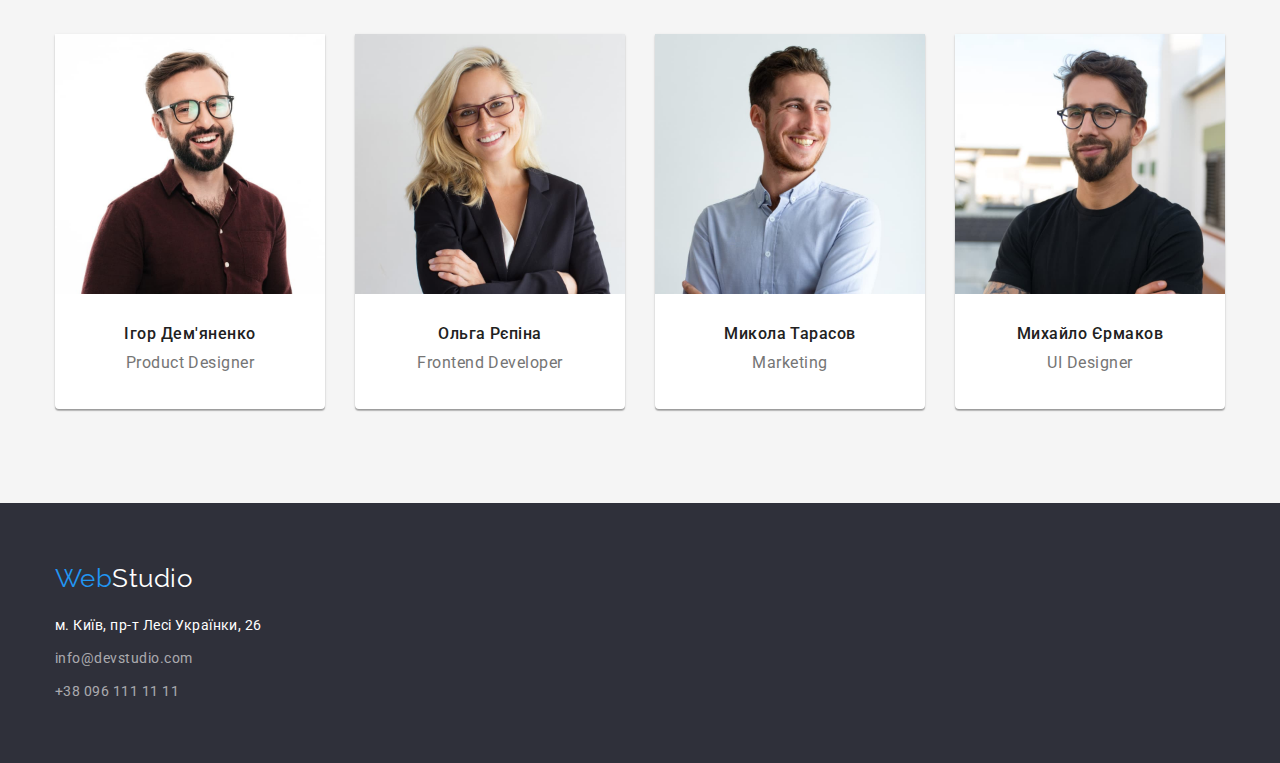
==== commit e5b00b03: "commit add corrections" ====
--- a/index.html
+++ b/index.html
@@ -79,26 +79,22 @@
             <div class="container">
                 <h2 class="section2-title">Наша команда</h2>
                 <ul class="section2-list">
-                    <li class="team-member" style="box-shadow: 0px 1px 3px rgba(0, 0, 0, 0.12), 0px 1px 1px rgba(0, 0, 0, 0.14), 0px 2px 1px rgba(0, 0, 0, 0.2);
-border-radius: 0px 0px 4px 4px;">
+                    <li class="team-member">
                         <img src="./images/igor.jpg" alt="Ігор посміхається" width="270" height="260" style="display: block;">
                         <h3 class="name">Ігор Дем'яненко</h3>
                         <p class="position">Product Designer</p>
                     </li>
-                    <li class="team-member" style="box-shadow: 0px 1px 3px rgba(0, 0, 0, 0.12), 0px 1px 1px rgba(0, 0, 0, 0.14), 0px 2px 1px rgba(0, 0, 0, 0.2);
-border-radius: 0px 0px 4px 4px;">
+                    <li class="team-member">
                         <img src="./images/olga.jpg" alt="Ольга посміхається" width="270" height="260" style="display: block;">
                         <h3 class="name">Ольга Рєпіна</h3>
                         <p class="position">Frontend Developer</p>
                     </li>
-                    <li class="team-member" style="box-shadow: 0px 1px 3px rgba(0, 0, 0, 0.12), 0px 1px 1px rgba(0, 0, 0, 0.14), 0px 2px 1px rgba(0, 0, 0, 0.2);
-border-radius: 0px 0px 4px 4px;">
+                    <li class="team-member">
                         <img src="./images/mukola.jpg" alt="Микола посміхається" width="270" height="260" style="display: block;">
                         <h3 class="name">Микола Тарасов</h3>
                         <p class="position">Marketing</p>
                     </li>
-                    <li class="team-member" style="box-shadow: 0px 1px 3px rgba(0, 0, 0, 0.12), 0px 1px 1px rgba(0, 0, 0, 0.14), 0px 2px 1px rgba(0, 0, 0, 0.2);
-border-radius: 0px 0px 4px 4px;">
+                    <li class="team-member">
                         <img src="./images/mikhailo.jpg" alt="Михайло посміхається" width="270" height="260" style="display: block;">
                         <h3 class="name">Михайло Єрмаков</h3>
                         <p class="position">UI Designer</p>
--- a/css/styles.css
+++ b/css/styles.css
@@ -102,6 +102,9 @@
     margin-left: 50px;
 }
 .contact-item {
+    padding-top: 32px;
+    padding-bottom: 32px;
+
     color: var(--p-text-color);
     font-weight: 500;
     font-size: 14px;
@@ -216,10 +219,11 @@
     margin-left: 30px;
 }
 .team-member {
-
+    padding-bottom: 37px;
     background-color: var(--white-color);
     width: 270px;
-    height: 368px;
+    box-shadow: 0px 1px 3px rgba(0, 0, 0, 0.12), 0px 1px 1px rgba(0, 0, 0, 0.14), 0px 2px 1px rgba(0, 0, 0, 0.2);
+    border-radius: 0px 0px 4px 4px;
 }
 .team-member .name {
     margin-top: 30px;
@@ -270,6 +274,7 @@
 }
 .container-project {
     padding: 20px 24px;
+    border-top: none;
 }
 .project-list-item {
     
@@ -284,9 +289,6 @@
 .project-type {
     font-size: 16px;
     line-height: 1.88;
-    margin-bottom: 20px;
-    padding-right: 24px;
-    padding-left: 24px;
 }
 
 /* Footer*/
@@ -304,7 +306,7 @@
 .logo-footer-secondary {
     color: var(--white-color);
 }
-.address {
+address {
     margin-top: 20px;
 }
 .address .item + .item {
